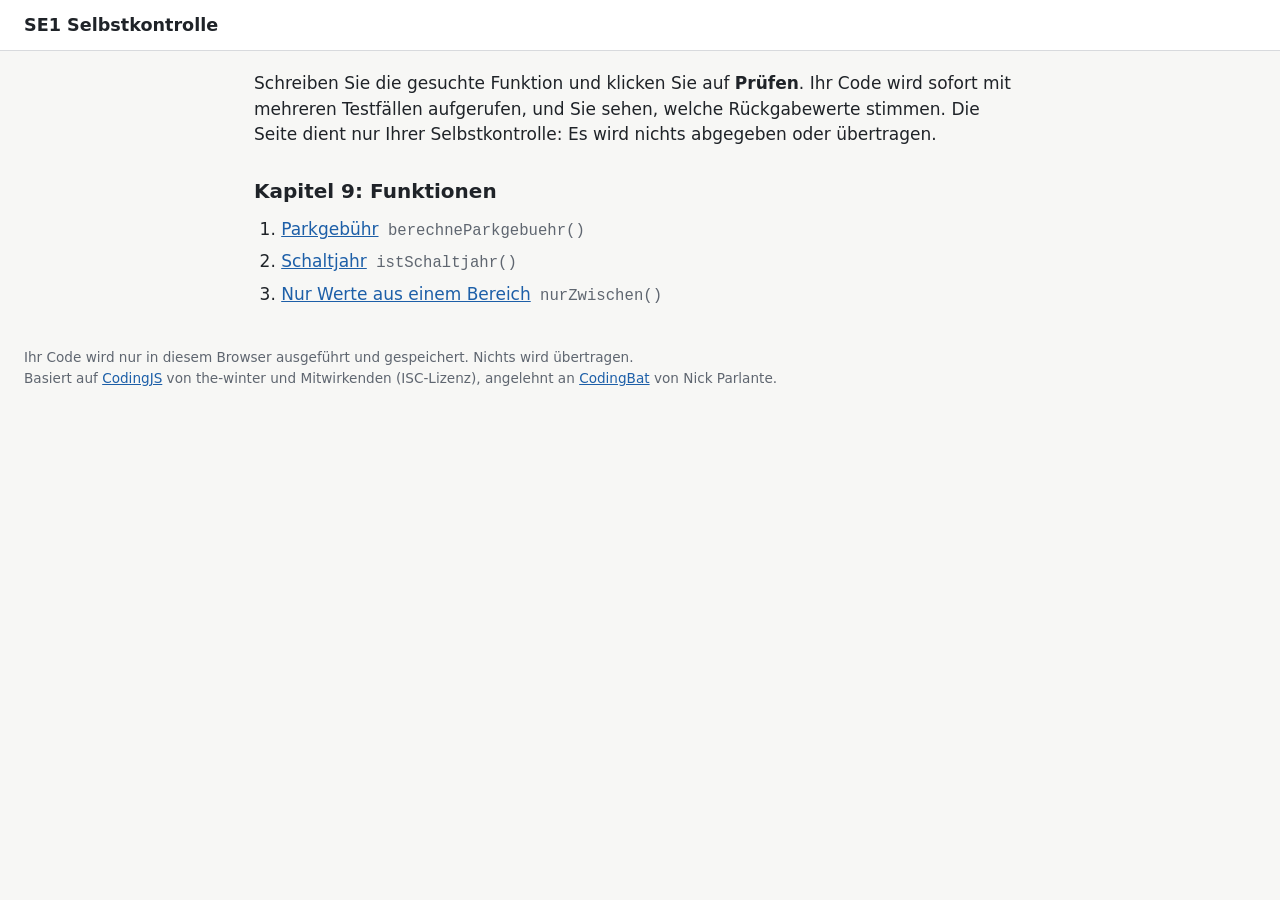
==== index.html @ 580355d3 "Deutsche Selbstkontrolle-Seite: Aufgaben getrennt vom Prüfer Aufgaben und Tests liegen als eigene Da" ====
<!DOCTYPE html>
<html lang="de">
<head>
  <meta charset="utf-8">
  <meta name="viewport" content="width=device-width, initial-scale=1">
  <title>SE1 Selbstkontrolle</title>
  <link rel="icon" href="favicon.ico">
  <link rel="stylesheet" href="pruefer/stil.css">
</head>
<body>
  <header class="kopf">
    <a class="marke" href="index.html">SE1 Selbstkontrolle</a>
  </header>

  <main class="startseite">
    <p class="einleitung">
      Schreiben Sie die gesuchte Funktion und klicken Sie auf <strong>Prüfen</strong>.
      Ihr Code wird sofort mit mehreren Testfällen aufgerufen, und Sie sehen, welche Rückgabewerte
      stimmen. Die Seite dient nur Ihrer Selbstkontrolle: Es wird nichts abgegeben oder übertragen.
    </p>
    <div id="kapitel"></div>
  </main>

  <footer class="fuss">
    Ihr Code wird nur in diesem Browser ausgeführt und gespeichert. Nichts wird übertragen.<br>
    Basiert auf <a href="https://github.com/the-winter/codingjs">CodingJS</a> von the-winter und Mitwirkenden
    (ISC-Lizenz), angelehnt an <a href="https://codingbat.com/">CodingBat</a> von Nick Parlante.
  </footer>

  <script src="pruefer/aufgaben-laden.js"></script>
  <script src="aufgaben/uebersicht.js"></script>
  <script src="pruefer/seite-uebersicht.js"></script>
</body>
</html>
---- pruefer/stil.css ----
:root {
  --hintergrund: #f7f7f5;
  --flaeche: #ffffff;
  --text: #1f2328;
  --leise: #5f6670;
  --rand: #d8dadd;
  --akzent: #1d5fa8;
  --gruen: #1f7a35;
  --gruen-hell: #e3f3e6;
  --rot: #b42318;
  --rot-hell: #fbe9e7;
  --gelb-hell: #fff6dc;
  --mono: ui-monospace, "Cascadia Mono", Consolas, "Courier New", monospace;
}

* { box-sizing: border-box; }

body {
  margin: 0;
  font-family: system-ui, -apple-system, "Segoe UI", Roboto, sans-serif;
  font-size: 17px;
  line-height: 1.5;
  color: var(--text);
  background: var(--hintergrund);
}

a { color: var(--akzent); }

code { font-family: var(--mono); font-size: 0.92em; }

[hidden] { display: none !important; }

.kopf {
  display: flex;
  flex-wrap: wrap;
  align-items: baseline;
  justify-content: space-between;
  gap: 8px 24px;
  padding: 12px 24px;
  background: var(--flaeche);
  border-bottom: 1px solid var(--rand);
}

.marke {
  font-weight: 700;
  font-size: 1.1rem;
  color: var(--text);
  text-decoration: none;
}

.navigation { display: flex; gap: 20px; }
.navigation a { text-decoration: none; }
.navigation a.deaktiviert { color: var(--rand); pointer-events: none; }

main { padding: 20px 24px; max-width: 1400px; margin: 0 auto; }

.fuss {
  padding: 16px 24px 28px;
  color: var(--leise);
  font-size: 0.85rem;
  max-width: 1400px;
  margin: 0 auto;
}

/* Startseite */
.startseite { max-width: 820px; }
.einleitung { margin-top: 0; }
.kapitel h2 { margin: 28px 0 8px; font-size: 1.25rem; }
.aufgabenliste { margin: 0; padding-left: 1.6em; }
.aufgabenliste li { padding: 3px 0; }
.aufgabenliste code { color: var(--leise); }
.aufgabenliste .fehlt { color: var(--rot); }
.haken { color: var(--gruen); font-weight: 700; }

/* Aufgabenseite */
.aufgabe {
  display: grid;
  grid-template-columns: minmax(0, 5fr) minmax(0, 7fr);
  gap: 28px;
  align-items: start;
}

@media (max-width: 900px) {
  .aufgabe { grid-template-columns: minmax(0, 1fr); }
}

.kapitelname { margin: 0; color: var(--leise); font-size: 0.9rem; }
h1 { margin: 2px 0 12px; font-size: 1.6rem; line-height: 1.25; }
.beschreibung h2, .ergebnis h2 { font-size: 1rem; margin: 18px 0 6px; }
.aufgabentext p { margin: 0 0 10px; }
.funktionshinweis { color: var(--leise); }

.beispiele {
  list-style: none;
  margin: 0;
  padding: 10px 14px;
  background: var(--flaeche);
  border: 1px solid var(--rand);
  border-radius: 6px;
  font-family: var(--mono);
  font-size: 0.9rem;
}

.CodeMirror {
  height: 320px;
  border: 1px solid var(--rand);
  border-radius: 6px;
  font-family: var(--mono);
  font-size: 15px;
}

.knoepfe {
  display: flex;
  flex-wrap: wrap;
  align-items: center;
  gap: 10px;
  margin: 12px 0;
}

button {
  font: inherit;
  padding: 7px 16px;
  border-radius: 6px;
  border: 1px solid var(--rand);
  background: var(--flaeche);
  color: var(--text);
  cursor: pointer;
}
button.haupt { background: var(--akzent); border-color: var(--akzent); color: #fff; font-weight: 600; }
button:disabled { opacity: 0.6; cursor: wait; }
#zuruecksetzen { margin-left: auto; }
.tastenhinweis { color: var(--leise); font-size: 0.85rem; }

#zusammenfassung { font-weight: 600; padding: 8px 12px; border-radius: 6px; margin: 0 0 8px; }
#zusammenfassung.geschafft { background: var(--gruen-hell); color: var(--gruen); }
#zusammenfassung.teilweise { background: var(--gelb-hell); }
#zusammenfassung.fehler { background: var(--rot-hell); color: var(--rot); font-family: var(--mono); font-weight: 500; }
.hinweis:empty { display: none; }
.hinweis { margin: 0 0 8px; }

.testtabelle {
  width: 100%;
  border-collapse: collapse;
  background: var(--flaeche);
  font-size: 0.92rem;
}
.testtabelle th, .testtabelle td {
  border: 1px solid var(--rand);
  padding: 5px 8px;
  text-align: left;
  vertical-align: top;
}
.testtabelle th { background: var(--hintergrund); font-weight: 600; }
.testtabelle .codezelle { font-family: var(--mono); overflow-wrap: anywhere; }
.testtabelle .status { width: 2.5em; text-align: center; font-weight: 700; }
.testtabelle tr.ok .status { background: var(--gruen-hell); color: var(--gruen); }
.testtabelle tr.falsch .status { background: var(--rot-hell); color: var(--rot); }

.konsole {
  margin: 0;
  padding: 10px 12px;
  background: #1f2328;
  color: #e6e6e6;
  border-radius: 6px;
  font-family: var(--mono);
  font-size: 0.88rem;
  max-height: 240px;
  overflow: auto;
  white-space: pre-wrap;
}

.meldung { padding: 12px; background: var(--rot-hell); border-radius: 6px; }
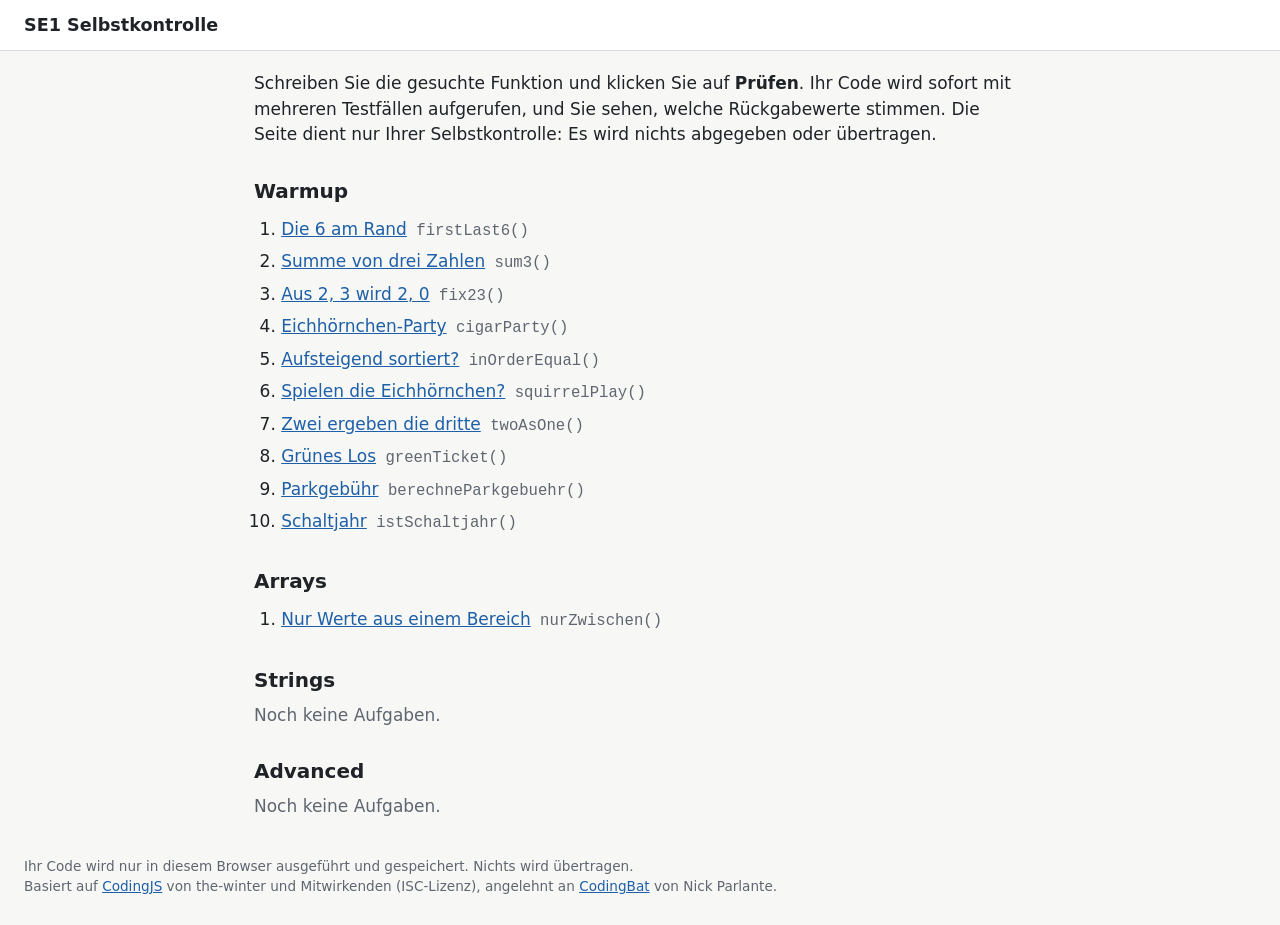
==== commit 2632e1d0: "Kategorien Warmup, Arrays, Strings, Advanced; acht Warmup-Aufgaben Startseite nach Kategorien statt " ====
--- a/index.html
+++ b/index.html
@@ -18,7 +18,7 @@
       Ihr Code wird sofort mit mehreren Testfällen aufgerufen, und Sie sehen, welche Rückgabewerte
       stimmen. Die Seite dient nur Ihrer Selbstkontrolle: Es wird nichts abgegeben oder übertragen.
     </p>
-    <div id="kapitel"></div>
+    <div id="kategorien"></div>
   </main>
 
   <footer class="fuss">
--- a/pruefer/stil.css
+++ b/pruefer/stil.css
@@ -65,30 +65,47 @@
 /* Startseite */
 .startseite { max-width: 820px; }
 .einleitung { margin-top: 0; }
-.kapitel h2 { margin: 28px 0 8px; font-size: 1.25rem; }
+.kategorie h2 { margin: 28px 0 8px; font-size: 1.25rem; }
 .aufgabenliste { margin: 0; padding-left: 1.6em; }
 .aufgabenliste li { padding: 3px 0; }
 .aufgabenliste code { color: var(--leise); }
 .aufgabenliste .fehlt { color: var(--rot); }
+.kategorie .leer { margin: 0; color: var(--leise); }
 .haken { color: var(--gruen); font-weight: 700; }
 
-/* Aufgabenseite */
-.aufgabe {
+/* Aufgabenseite: Text oben, darunter Editor und Ergebnisse nebeneinander */
+.beschreibung {
   display: grid;
-  grid-template-columns: minmax(0, 5fr) minmax(0, 7fr);
-  gap: 28px;
+  grid-template-columns: minmax(0, 3fr) minmax(0, 2fr);
+  gap: 8px 28px;
+  align-items: start;
+  margin-bottom: 14px;
+}
+
+.arbeitsbereich {
+  display: grid;
+  grid-template-columns: minmax(0, 1fr) minmax(0, 1fr);
+  gap: 24px;
   align-items: start;
 }
 
 @media (max-width: 900px) {
-  .aufgabe { grid-template-columns: minmax(0, 1fr); }
+  .beschreibung, .arbeitsbereich { grid-template-columns: minmax(0, 1fr); }
 }
 
-.kapitelname { margin: 0; color: var(--leise); font-size: 0.9rem; }
-h1 { margin: 2px 0 12px; font-size: 1.6rem; line-height: 1.25; }
-.beschreibung h2, .ergebnis h2 { font-size: 1rem; margin: 18px 0 6px; }
-.aufgabentext p { margin: 0 0 10px; }
-.funktionshinweis { color: var(--leise); }
+.kategoriename { margin: 0; color: var(--leise); font-size: 0.9rem; }
+h1 { margin: 2px 0 8px; font-size: 1.5rem; line-height: 1.25; }
+.beschreibung h2, .ergebnis h2 { font-size: 1rem; margin: 14px 0 6px; }
+.beispielbereich h2 { margin-top: 26px; }
+.aufgabentext p { margin: 0 0 8px; }
+
+.platzhalter {
+  margin: 0;
+  padding: 14px 16px;
+  border: 1px dashed var(--rand);
+  border-radius: 6px;
+  color: var(--leise);
+}
 
 .beispiele {
   list-style: none;
@@ -102,7 +119,7 @@
 }
 
 .CodeMirror {
-  height: 320px;
+  height: max(280px, calc(100vh - 380px));
   border: 1px solid var(--rand);
   border-radius: 6px;
   font-family: var(--mono);
@@ -164,7 +181,7 @@
   border-radius: 6px;
   font-family: var(--mono);
   font-size: 0.88rem;
-  max-height: 240px;
+  max-height: 200px;
   overflow: auto;
   white-space: pre-wrap;
 }
